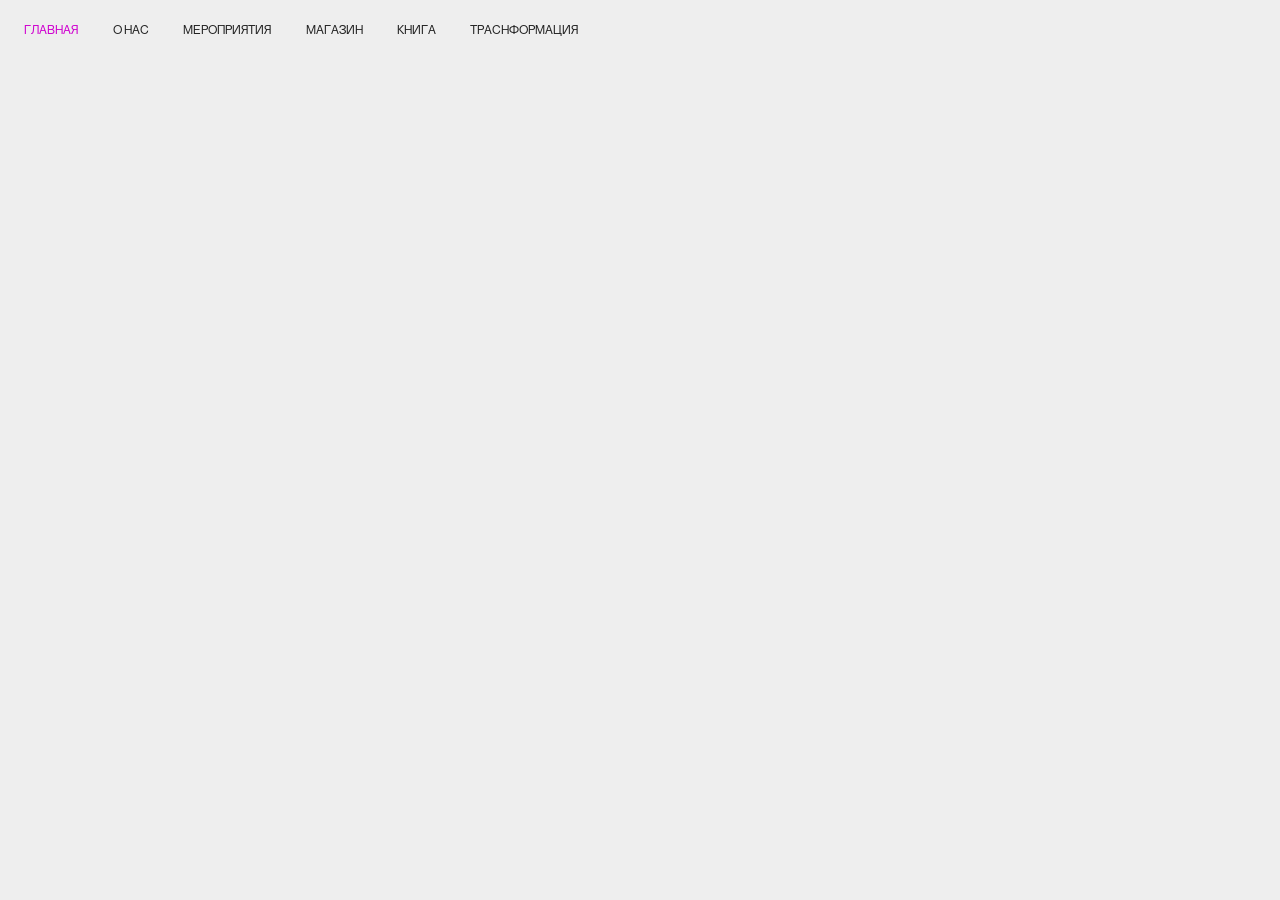
==== index.html @ 2bcf3576 "create" ====
<!doctype html>
<html lang="ru">
  <head>
    <meta charset="UTF-8" />
    <meta name="viewport" content="width=device-width, initial-scale=1.0" />
    <title>TRANSFORMIR</title>
    <link rel="stylesheet" href="stylesheets/style.css" />
    <script defer src="javascripts/scripts.js"></script>
    <script defer src="javascripts/index.js"></script>
  </head>
  <body>
    <div id="burger"></div>

    <nav class="mainMenu">
      <a href="index.html" class="active">ГЛАВНАЯ</a>
      <a href="about.html">О НАС</a>
      <a href="events.html">МЕРОПРИЯТИЯ</a>
      <a href="shop.html">МАГАЗИН</a>
      <a href="book.html">КНИГА</a>
      <a href="transformation.html">ТРАСНФОРМАЦИЯ</a>
    </nav>

    <!-- <section>
      <h1>Главная</h1>
      <h2>Афиша</h2>
      <div class="afisha"></div>
    </section>

    <form action="">
      <span class="placeholder">
        <input type="text" name="userName" value="" placeholder="" />
      </span>
      <span class="placeholder">
        <input type="email" name="email" value="" placeholder="" />
      </span>

      <select name="phoneCode">
        <option value="+7">+7 (Росссия)</option>
        <option value="+1">+1 (США)</option>
        <option value="+33">+33 (Франция)</option>
        <option value="+49">+49 (Германия)</option>
      </select>

      <span class="placeholder">
        <input type="tel" name="phone" value="" placeholder="" />
      </span>

      <button type="submit">Отправить</button>
    </form> -->
  </body>
</html>
---- stylesheets/style.css ----
@import 'reset.css';
@import 'fonts.css';
@import 'layout.css';
@import 'animation.css';
@import 'adaptive.css';
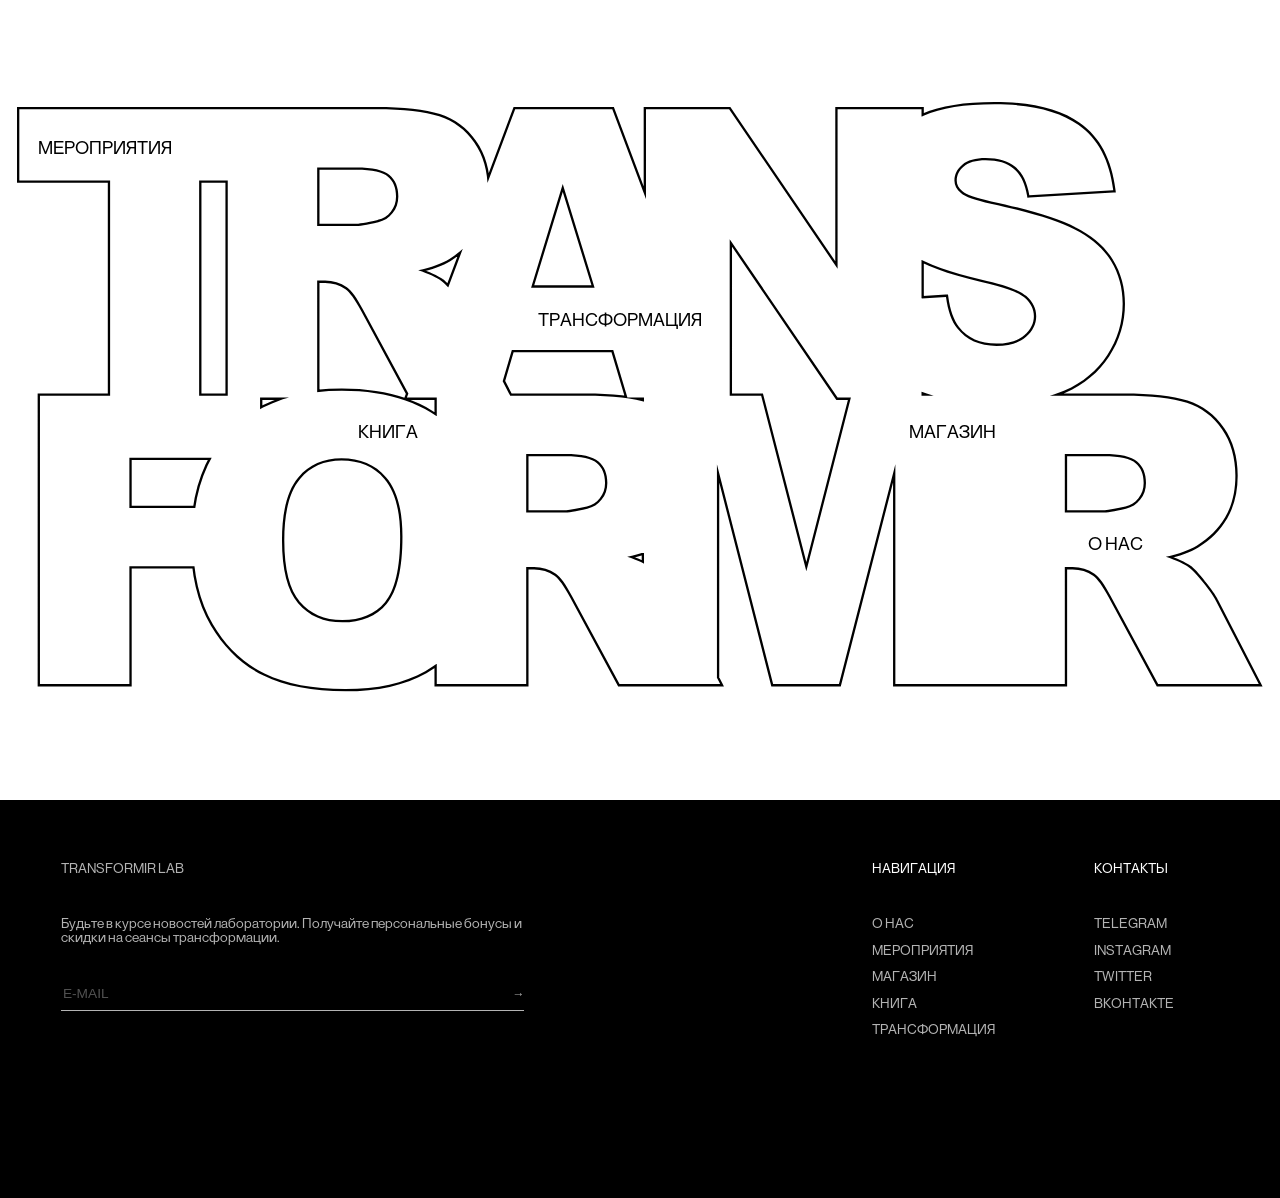
==== commit 13358b16: "24.06" ====
--- a/index.html
+++ b/index.html
@@ -6,46 +6,121 @@
     <title>TRANSFORMIR</title>
     <link rel="stylesheet" href="stylesheets/style.css" />
     <script defer src="javascripts/scripts.js"></script>
-    <script defer src="javascripts/index.js"></script>
   </head>
+
   <body>
-    <div id="burger"></div>
+    <main class="homeScreen">
+      <img src="images/transformir-main.svg" class="home-bg" alt="" />
+      <img src="images/transformir-phone.svg" class="home-phone" alt="" />
 
-    <nav class="mainMenu">
-      <a href="index.html" class="active">ГЛАВНАЯ</a>
-      <a href="about.html">О НАС</a>
-      <a href="events.html">МЕРОПРИЯТИЯ</a>
-      <a href="shop.html">МАГАЗИН</a>
-      <a href="book.html">КНИГА</a>
-      <a href="transformation.html">ТРАСНФОРМАЦИЯ</a>
-    </nav>
+      <div class="section-item section-events">
+        <a href="events.html" class="section-title">МЕРОПРИЯТИЯ</a>
+        <div class="section-card">
+          <img src="images/events.svg" alt="Мероприятия" />
+          <p>
+            Лекции, дискуссии, воркшопы и публичные события о культуре, медиа и
+            трансформации.
+          </p>
+          <a href="events.html" class="section-link">ПЕРЕЙТИ К РАЗДЕЛУ</a>
+        </div>
+      </div>
 
-    <!-- <section>
-      <h1>Главная</h1>
-      <h2>Афиша</h2>
-      <div class="afisha"></div>
-    </section>
+      <div class="section-item section-transformation">
+        <a
+          href="transformir_interactive.poster/index.html"
+          class="section-title"
+          >ТРАНСФОРМАЦИЯ</a
+        >
+        <div class="section-card">
+          <img src="images/transformation.svg" alt="Трансформация" />
+          <p>
+            Демо-версия процесса личной трансформации. Опробуйте заранее,
+            погрузитесь в себя.
+          </p>
+          <a
+            href="transformir_interactive.poster/index.html"
+            class="section-link"
+            >ПЕРЕЙТИ К РАЗДЕЛУ</a
+          >
+        </div>
+      </div>
 
-    <form action="">
-      <span class="placeholder">
-        <input type="text" name="userName" value="" placeholder="" />
-      </span>
-      <span class="placeholder">
-        <input type="email" name="email" value="" placeholder="" />
-      </span>
+      <div class="section-item section-book">
+        <a href="book.html" class="section-title">КНИГА</a>
+        <div class="section-card">
+          <img src="images/book.svg" alt="Книга" />
+          <p>
+            Уникальное печатное издание о ключевых идеях и проектах лаборатории.
+          </p>
+          <a href="book.html" class="section-link">ПЕРЕЙТИ К РАЗДЕЛУ</a>
+        </div>
+      </div>
 
-      <select name="phoneCode">
-        <option value="+7">+7 (Росссия)</option>
-        <option value="+1">+1 (США)</option>
-        <option value="+33">+33 (Франция)</option>
-        <option value="+49">+49 (Германия)</option>
-      </select>
+      <div class="section-item section-shop">
+        <a href="shop.html" class="section-title">МАГАЗИН</a>
+        <div class="section-card">
+          <img src="images/shop.svg" alt="Магазин" />
+          <p>
+            Элементы лимитированного мерча в стилистике звёздной лаборатории.
+          </p>
+          <a href="shop.html" class="section-link">ПЕРЕЙТИ К РАЗДЕЛУ</a>
+        </div>
+      </div>
 
-      <span class="placeholder">
-        <input type="tel" name="phone" value="" placeholder="" />
-      </span>
+      <div class="section-item section-about">
+        <a href="about.html" class="section-title">О НАС</a>
+        <div class="section-card">
+          <img src="images/about.svg" alt="О нас" />
+          <p>
+            О философии бренда, преимуществах, зачем нужны «звёздные» технологии
+            в повседневной жизни.
+          </p>
+          <a href="about.html" class="section-link">ПЕРЕЙТИ К РАЗДЕЛУ</a>
+        </div>
+      </div>
+    </main>
 
-      <button type="submit">Отправить</button>
-    </form> -->
+    <footer class="homeFooter">
+      <div class="homeFooter-left">
+        <p class="homeFooter-brand">TRANSFORMIR LAB</p>
+        <p>
+          Будьте в курсе новостей лаборатории. Получайте персональные бонусы и
+          скидки на сеансы трансформации.
+        </p>
+        <div class="homeFooter-email">
+          <input type="email" placeholder="E-MAIL" />
+          <span>→</span>
+        </div>
+        <!-- <div class="additionally">
+          <a href="404.html">УСЛОВИЯ ИСПОЛЬЗОВАНИЯ</a>
+          <a href="404.html">ПОЛИТИКА КОНФИДЕНЦИАЛЬНОСТИ</a>
+        </div> -->
+      </div>
+
+      <div class="homeFooter-right">
+        <div class="homeFooter-menu">
+          <p class="homeFooter-menu-title">НАВИГАЦИЯ</p>
+          <a href="about.html">О НАС</a>
+          <a href="events.html">МЕРОПРИЯТИЯ</a>
+          <a href="shop.html">МАГАЗИН</a>
+          <a href="book.html">КНИГА</a>
+          <a href="transformir_interactive.poster/index.html">ТРАНСФОРМАЦИЯ</a>
+          <!-- <div class="footer-name">
+            <p class="name">КОСМАЧЁВА АННА</p>
+          </div> -->
+        </div>
+
+        <div class="homeFooter-contacts">
+          <p class="homeFooter-menu-title">КОНТАКТЫ</p>
+          <a href="404.html">TELEGRAM</a>
+          <a href="404.html">INSTAGRAM</a>
+          <a href="404.html">TWITTER</a>
+          <a href="404.html">ВКОНТАКТЕ</a>
+          <!-- <div class="footer-group">
+            <p class="group">Б25ДЗ09</p>
+          </div> -->
+        </div>
+      </div>
+    </footer>
   </body>
 </html>
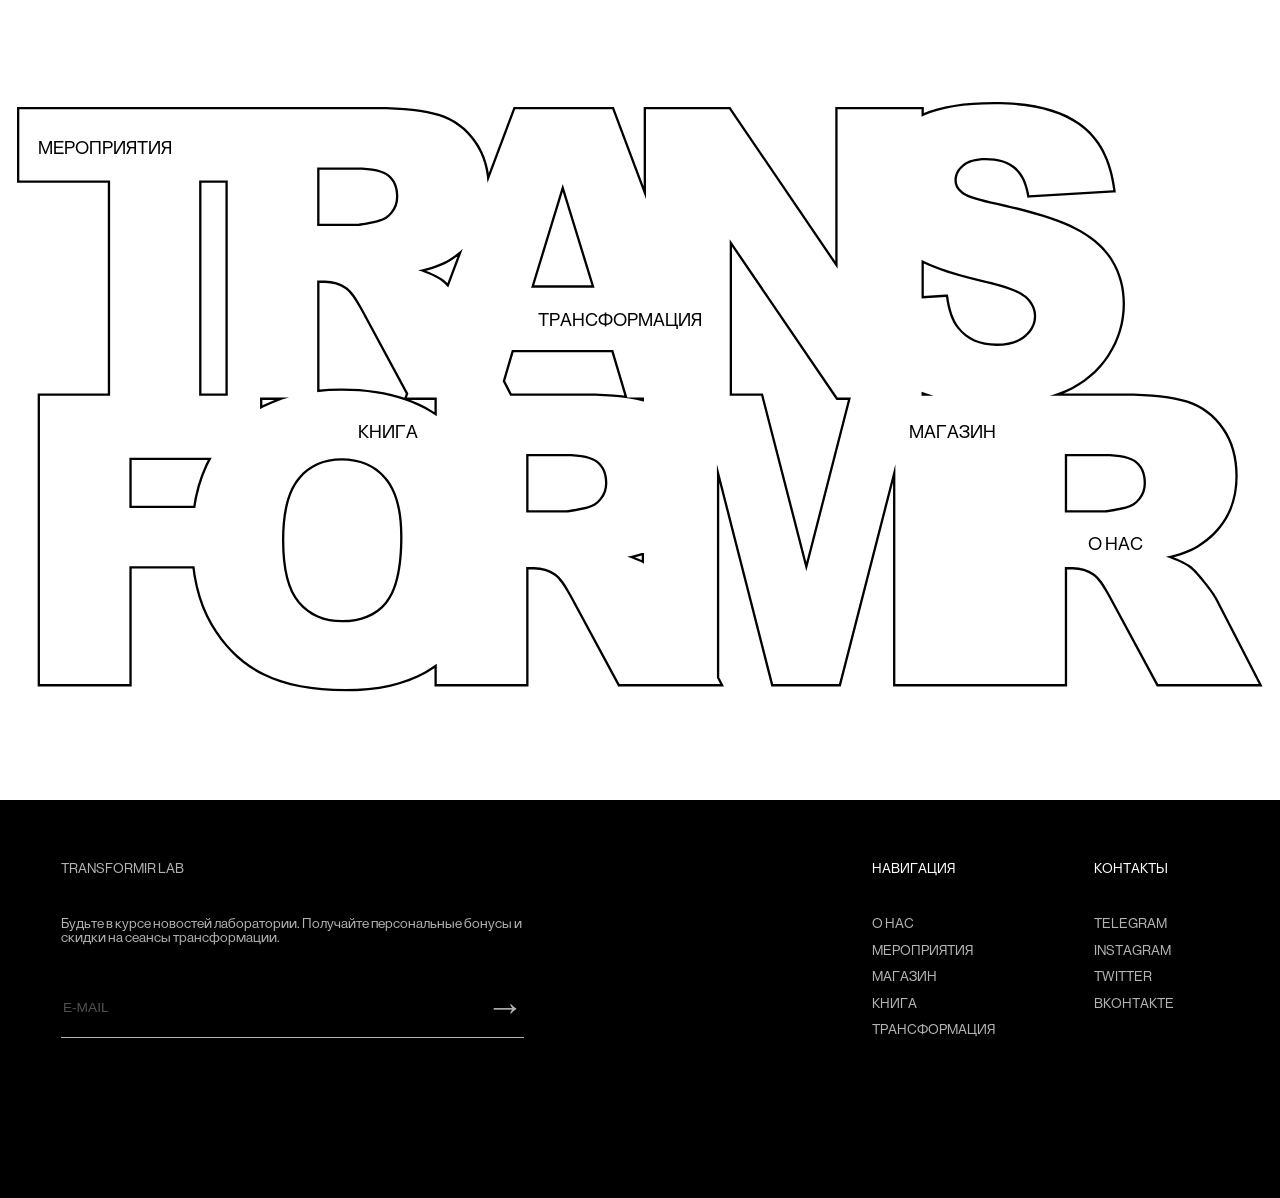
==== commit 74c9928e: "25.2" ====
--- a/index.html
+++ b/index.html
@@ -5,6 +5,8 @@
     <meta name="viewport" content="width=device-width, initial-scale=1.0" />
     <title>TRANSFORMIR</title>
     <link rel="stylesheet" href="stylesheets/style.css" />
+    <link rel="icon" href="images/favicon.ico" type="image/x-icon" />
+    <link rel="icon" href="images/favicon.png" type="image/png" />
     <script defer src="javascripts/scripts.js"></script>
   </head>
 
@@ -87,10 +89,11 @@
           Будьте в курсе новостей лаборатории. Получайте персональные бонусы и
           скидки на сеансы трансформации.
         </p>
-        <div class="homeFooter-email">
-          <input type="email" placeholder="E-MAIL" />
-          <span>→</span>
-        </div>
+        <form class="homeFooter-email">
+          <input type="email" name="userEmail" placeholder="E-MAIL" required />
+          <button type="submit">→</button>
+        </form>
+
         <!-- <div class="additionally">
           <a href="404.html">УСЛОВИЯ ИСПОЛЬЗОВАНИЯ</a>
           <a href="404.html">ПОЛИТИКА КОНФИДЕНЦИАЛЬНОСТИ</a>
@@ -122,5 +125,12 @@
         </div>
       </div>
     </footer>
+
+    <div class="modal-overlay" id="emailModal">
+      <div class="modal-box">
+        <p>Спасибо! Вы успешно подписались на новости.</p>
+        <button class="modal-close" id="closeModal">ЗАКРЫТЬ</button>
+      </div>
+    </div>
   </body>
 </html>
